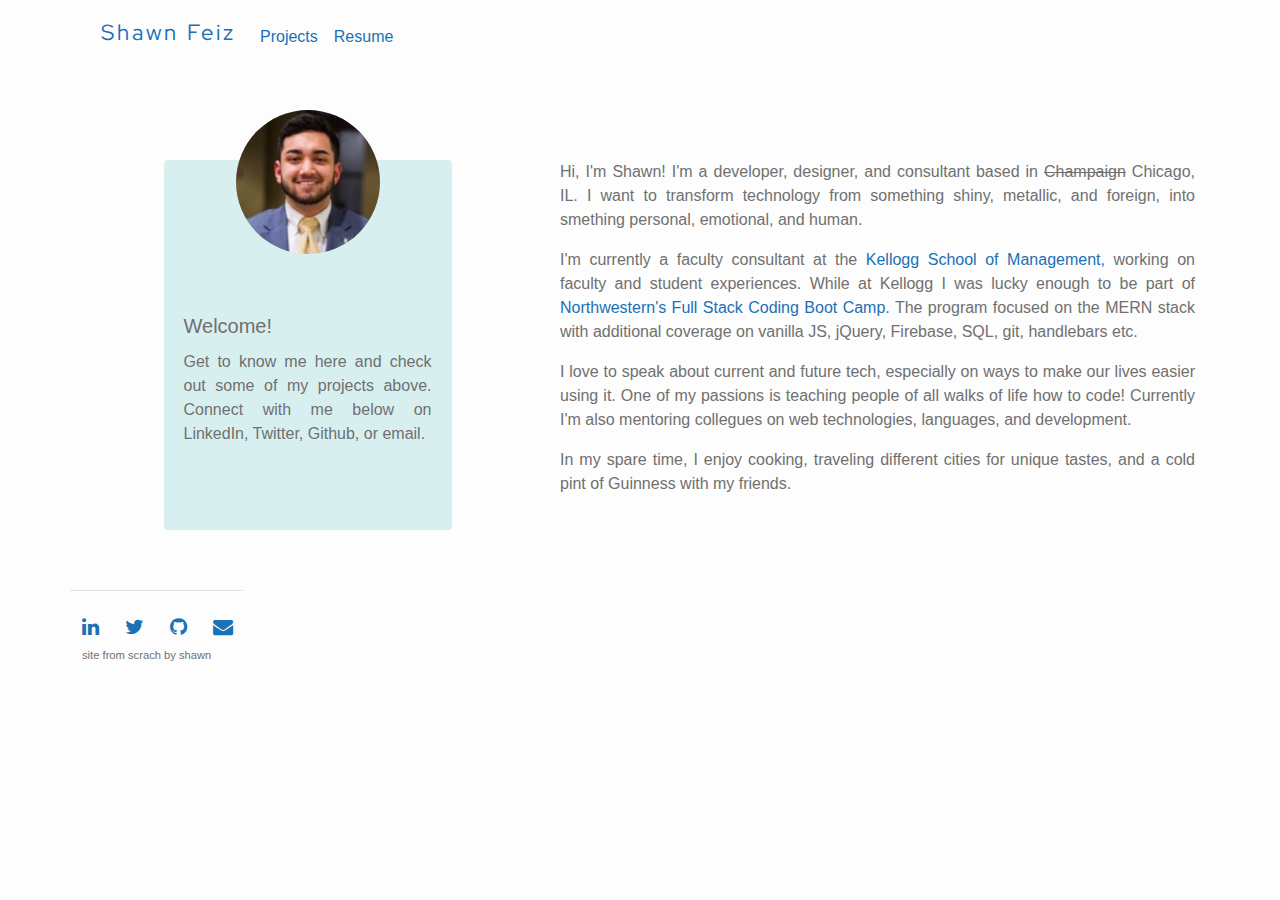
==== index.html @ 791d1217 "bio updates -- handlebars, git" ====
<!DOCTYPE html>
<html lang="en">
<head>
    <meta charset="UTF-8">
    <meta name="viewport" content="width=device-width, initial-scale=1, shrink-to-fit=no">
    <meta http-equiv="X-UA-Compatible" content="ie=edge">
    <link rel="stylesheet" href="https://stackpath.bootstrapcdn.com/bootstrap/4.3.1/css/bootstrap.min.css" integrity="sha384-ggOyR0iXCbMQv3Xipma34MD+dH/1fQ784/j6cY/iJTQUOhcWr7x9JvoRxT2MZw1T" crossorigin="anonymous">
    <link rel="stylesheet" href="https://cdnjs.cloudflare.com/ajax/libs/font-awesome/4.7.0/css/font-awesome.min.css">
    <link href="https://fonts.googleapis.com/css?family=Red+Hat+Display&display=swap" rel="stylesheet">
    <link rel="shortcut icon" href="/images/favicon.ico" type="image/x-icon">
    <link rel="icon" href="/images/favicon.ico" type="image/x-icon">
    <link rel="stylesheet" type="text/css" href="/style/style.css">
    <title>Shawn Feiz | Portfolio</title>
</head>
<body>

<div class="container">
    <!-- Nav bar -->
    <nav class="navbar navbar-expand-lg navbar-light" id="navCustom">
        <a class="navbar-brand" href="index.html">Shawn Feiz</a>

        <button class="navbar-toggler" type="button" data-toggle="collapse" data-target="#navbarNav" aria-controls="navbarNav" aria-expanded="false" aria-label="Toggle navigation">
            <span class="navbar-toggler-icon"></span>
        </button>

        <div class="collapse navbar-collapse" id="navbarNav">
            <ul class="navbar-nav navCustom">
                <li class="nav-item">
                    <a class="nav-link" href="projects.html">Projects</a>
                </li>
                <li class="nav-item">
                    <a class="nav-link" href="/resume/resume_feiz_shawn.pdf" target="_blank">Resume</a>
                </li>
            </ul>
        </div>
    </nav>

     <!-- Main content of the projects -->
    <section class="row mainContent firstRowCustom">
        <div class="col-md-5">
            <div class="card card-custom" style="width: 18rem;">
                <img src="/images/headshot.jpeg" id="headshot" class="card-img-top headshot" alt="shawn's headshot picture">
                <div class="card-body about-text">
                    <h5 class="card-title">Welcome!</h5>
                    <p class="card-text">Get to know me here and check out some of my projects above. Connect with me below on LinkedIn, Twitter, Github, or email.</p>
                    <br><br>
                </div>
            </div>        
        </div>

        <div class="col-md-7 about-text">
            <p>Hi, I'm Shawn! I'm a developer, designer, and consultant based in <span style="text-decoration: line-through">Champaign</span> Chicago, IL. I want to transform technology from something shiny, metallic, and foreign, into smething personal, emotional, and human.</p>
            <p>I'm currently a faculty consultant at the <a href="https://www.kellogg.northwestern.edu/" target="_blank">Kellogg School of Management,</a> working on faculty and student experiences. While at Kellogg I was lucky enough to be part of <a class="bioCustom" href="https://bootcamp.northwestern.edu/coding/" target="_blank">Northwestern's Full Stack Coding Boot Camp.</a> The program focused on the MERN stack with additional coverage on vanilla JS, jQuery, Firebase, SQL, git, handlebars etc. </p>
            <p>I love to speak about current and future tech, especially on ways to make our lives easier using it. One of my passions is teaching people of all walks of life how to code! Currently I'm also mentoring collegues on web technologies, languages, and development.  </p>
            <p>In my spare time, I enjoy cooking, traveling different cities for unique tastes, and a cold pint of Guinness with my friends.</p>
        </div>

    <!-- Break and horizontal linebefore the social icons -->
    <div class="row">
        <div class="col-lg-12">
            <br>
            <hr>
            <a href="https://www.linkedin.com/in/shawnfeiz/" target="_blank" class="fa fa-linkedin"></a>
            <a href="https://twitter.com/ShawnFez" target="_blank" class="fa fa-twitter"></a>
            <a href="https://github.com/ShawnFeiz" target="_blank" class="fa fa-github"></a>
            <a href="mailto:shawnfeiz@gmail.com" target="_top" class="fa fa-envelope"></a>
            <p class="builtFromScratch">site from scrach by shawn</p>
        </div>
    </div>
</section>
</div>





<script src="https://code.jquery.com/jquery-3.3.1.slim.min.js" integrity="sha384-q8i/X+965DzO0rT7abK41JStQIAqVgRVzpbzo5smXKp4YfRvH+8abtTE1Pi6jizo" crossorigin="anonymous"></script>
<script src="https://cdnjs.cloudflare.com/ajax/libs/popper.js/1.14.7/umd/popper.min.js" integrity="sha384-UO2eT0CpHqdSJQ6hJty5KVphtPhzWj9WO1clHTMGa3JDZwrnQq4sF86dIHNDz0W1" crossorigin="anonymous"></script>
<script src="https://stackpath.bootstrapcdn.com/bootstrap/4.3.1/js/bootstrap.min.js" integrity="sha384-JjSmVgyd0p3pXB1rRibZUAYoIIy6OrQ6VrjIEaFf/nJGzIxFDsf4x0xIM+B07jRM" crossorigin="anonymous"></script>
<script src="../script/app.js"></script>
</body>
</html>
---- style/style.css ----
body {
    background-color: #fdfdfd;
}

.firstRowCustom {
    padding-top: 8.5%;
}

.secondRowCustom {
    padding-top: 3%;
}
.mainContent {
     -webkit-animation: fadein 2s; /* Safari, Chrome and Opera > 12.1 */
     -moz-animation: fadein 2s; /* Firefox < 16 */
      -ms-animation: fadein 2s; /* Internet Explorer */
       -o-animation: fadein 2s; /* Opera < 12.1 */
          animation: fadein 2s;
}

#navCustom a {
    color: rgb(27,112,182);
}

.navbar-brand {
    padding-bottom: 4px;
    font-size: 1.4em;
    font-family: 'Red Hat Display', sans-serif;
    letter-spacing: 3px;
}

.about-text {
    color: #707070;
    text-align: justify;
}

.builtFromScratch {
    color: #707070;
    font-size: 0.7em;
    margin-left: 12px;
    margin-bottom: 20px;
}

.navCustom {
    padding-top: 1%;
}

.projectImageCustom {
    width: 100%;
    height: 275px;
    object-fit: cover;
}

.card-custom {
    background-color: #d8eff0;
    margin: auto;
    margin-bottom: 20px;    
}

.card {
    border: none;
}

a {
    color: rgb(27,112,182);
    text-decoration: none;
}


.headshot {
    border-radius: 50%;
    width: 50%;
    position: relative;
    left: 25%;
    bottom: 50px;
}

/* rick astley picutre after konami code */
#rick {
    border-radius: 50%;
    width: 50%;
    position: relative;
    left: 25%;
    bottom: 50px;
    height: 130px;
}

/* social icons */
.fa {
    padding: 10px;
    font-size: 20px;
    width: 40px;
    text-align: center;
    text-decoration: none;
    border-radius: 50%;
    color: #1b70b6;
  }
  
  .fa:hover {
    opacity: 0.7;
  }

 .card-body {
     padding-top: 10px;
 }

 .bioCustom {
     text-decoration: none;
 }


/* ========================================= 
 Keyframes for fading in mainContent 
========================================= */

 @keyframes fadein {
    from { opacity: 0; }
    to   { opacity: 1; }
}

/* Firefox < 16 */
@-moz-keyframes fadein {
    from { opacity: 0; }
    to   { opacity: 1; }
}

/* Safari, Chrome and Opera > 12.1 */
@-webkit-keyframes fadein {
    from { opacity: 0; }
    to   { opacity: 1; }
}

/* Internet Explorer */
@-ms-keyframes fadein {
    from { opacity: 0; }
    to   { opacity: 1; }
}

/* Opera < 12.1 */
@-o-keyframes fadein {
    from { opacity: 0; }
    to   { opacity: 1; }
}
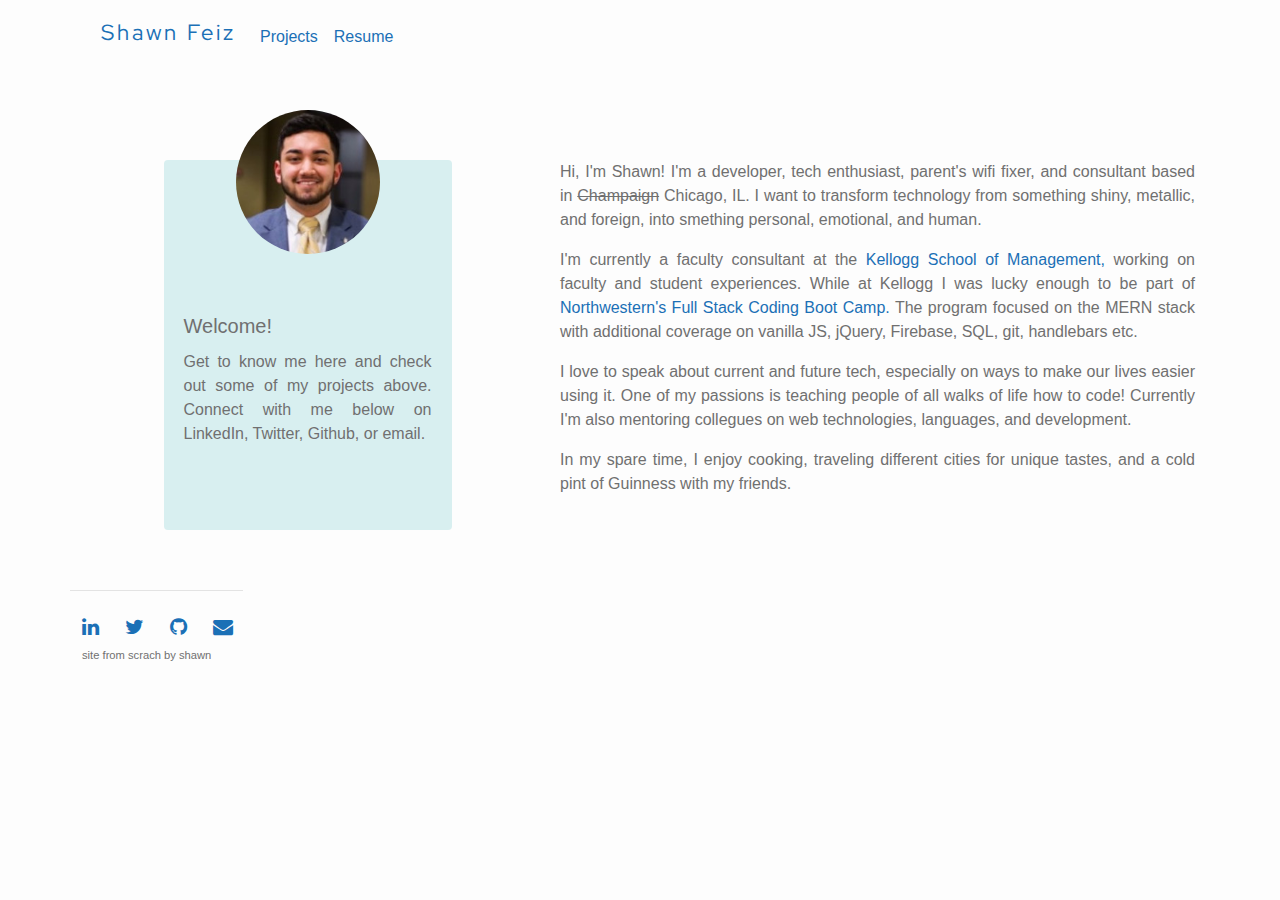
==== commit b06af638: "bio update" ====
--- a/index.html
+++ b/index.html
@@ -49,7 +49,7 @@
         </div>
 
         <div class="col-md-7 about-text">
-            <p>Hi, I'm Shawn! I'm a developer, designer, and consultant based in <span style="text-decoration: line-through">Champaign</span> Chicago, IL. I want to transform technology from something shiny, metallic, and foreign, into smething personal, emotional, and human.</p>
+            <p>Hi, I'm Shawn! I'm a developer, tech enthusiast, parent's wifi fixer, and consultant based in <span style="text-decoration: line-through">Champaign</span> Chicago, IL. I want to transform technology from something shiny, metallic, and foreign, into smething personal, emotional, and human.</p>
             <p>I'm currently a faculty consultant at the <a href="https://www.kellogg.northwestern.edu/" target="_blank">Kellogg School of Management,</a> working on faculty and student experiences. While at Kellogg I was lucky enough to be part of <a class="bioCustom" href="https://bootcamp.northwestern.edu/coding/" target="_blank">Northwestern's Full Stack Coding Boot Camp.</a> The program focused on the MERN stack with additional coverage on vanilla JS, jQuery, Firebase, SQL, git, handlebars etc. </p>
             <p>I love to speak about current and future tech, especially on ways to make our lives easier using it. One of my passions is teaching people of all walks of life how to code! Currently I'm also mentoring collegues on web technologies, languages, and development.  </p>
             <p>In my spare time, I enjoy cooking, traveling different cities for unique tastes, and a cold pint of Guinness with my friends.</p>
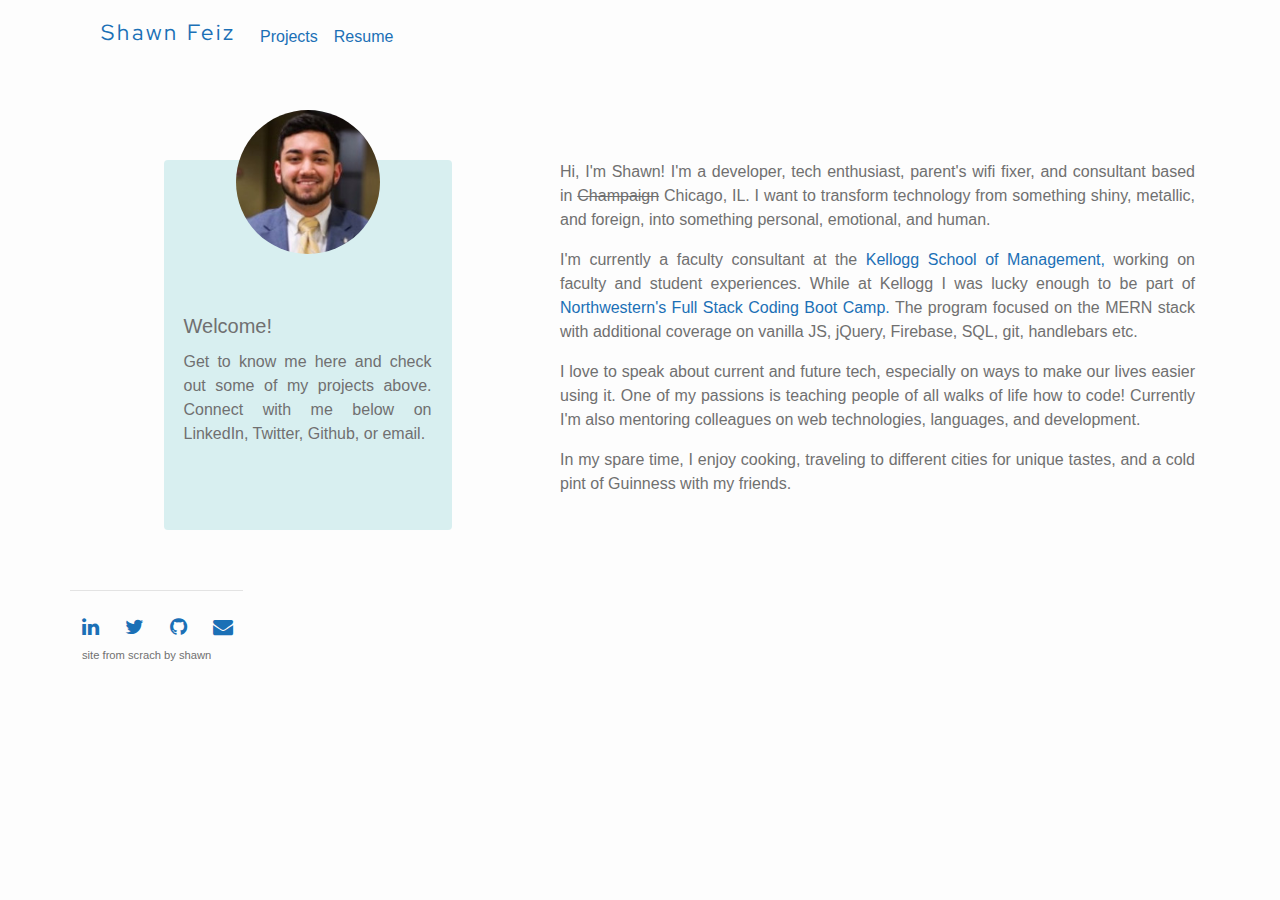
==== commit 92d7d881: "bio typo fix" ====
--- a/index.html
+++ b/index.html
@@ -49,10 +49,10 @@
         </div>
 
         <div class="col-md-7 about-text">
-            <p>Hi, I'm Shawn! I'm a developer, tech enthusiast, parent's wifi fixer, and consultant based in <span style="text-decoration: line-through">Champaign</span> Chicago, IL. I want to transform technology from something shiny, metallic, and foreign, into smething personal, emotional, and human.</p>
+            <p>Hi, I'm Shawn! I'm a developer, tech enthusiast, parent's wifi fixer, and consultant based in <span style="text-decoration: line-through">Champaign</span> Chicago, IL. I want to transform technology from something shiny, metallic, and foreign, into something personal, emotional, and human.</p>
             <p>I'm currently a faculty consultant at the <a href="https://www.kellogg.northwestern.edu/" target="_blank">Kellogg School of Management,</a> working on faculty and student experiences. While at Kellogg I was lucky enough to be part of <a class="bioCustom" href="https://bootcamp.northwestern.edu/coding/" target="_blank">Northwestern's Full Stack Coding Boot Camp.</a> The program focused on the MERN stack with additional coverage on vanilla JS, jQuery, Firebase, SQL, git, handlebars etc. </p>
-            <p>I love to speak about current and future tech, especially on ways to make our lives easier using it. One of my passions is teaching people of all walks of life how to code! Currently I'm also mentoring collegues on web technologies, languages, and development.  </p>
-            <p>In my spare time, I enjoy cooking, traveling different cities for unique tastes, and a cold pint of Guinness with my friends.</p>
+            <p>I love to speak about current and future tech, especially on ways to make our lives easier using it. One of my passions is teaching people of all walks of life how to code! Currently I'm also mentoring colleagues on web technologies, languages, and development.  </p>
+            <p>In my spare time, I enjoy cooking, traveling to different cities for unique tastes, and a cold pint of Guinness with my friends.</p>
         </div>
 
     <!-- Break and horizontal linebefore the social icons -->
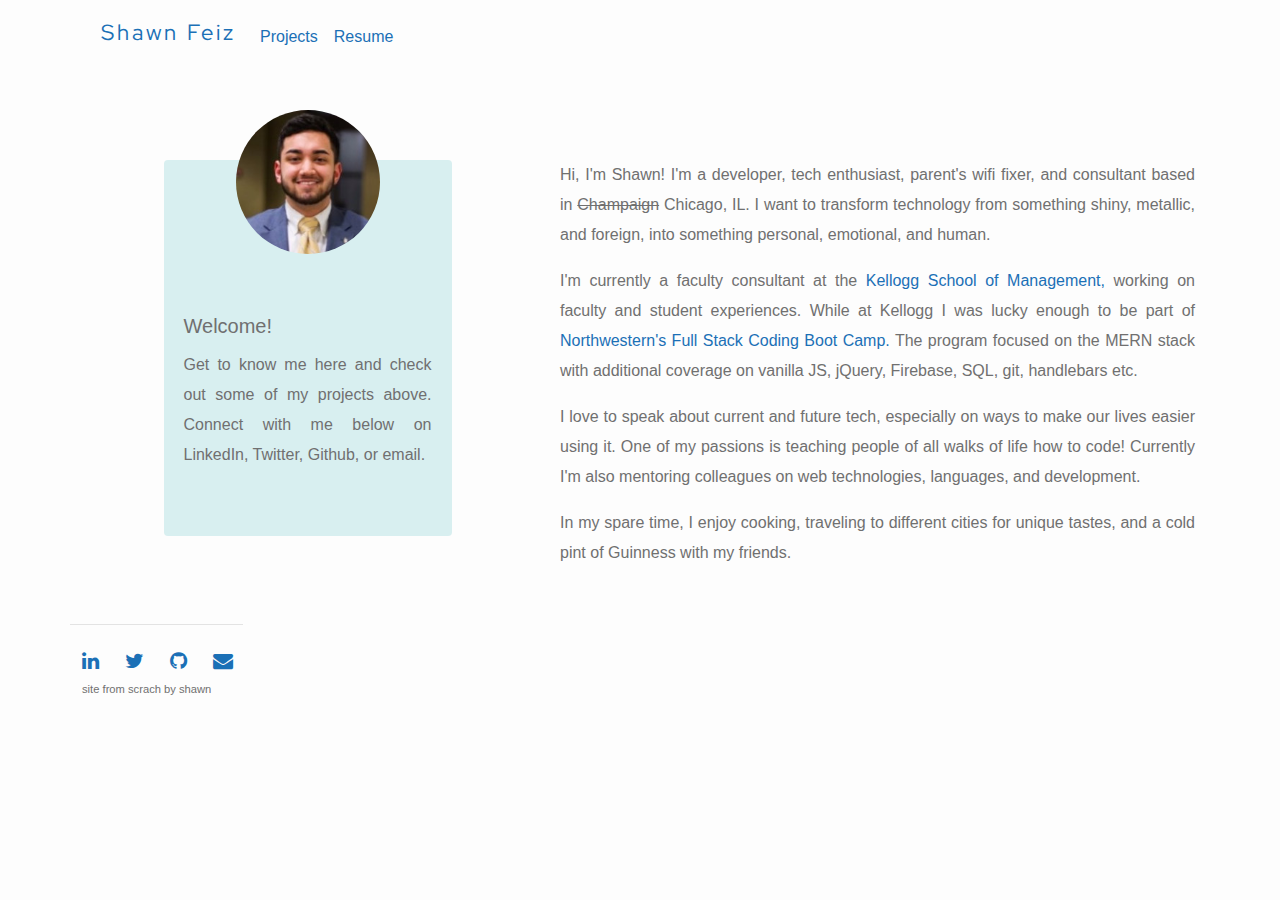
==== commit 74a823ea: "analytics" ====
--- a/index.html
+++ b/index.html
@@ -11,6 +11,15 @@
     <link rel="icon" href="/images/favicon.ico" type="image/x-icon">
     <link rel="stylesheet" type="text/css" href="/style/style.css">
     <title>Shawn Feiz | Portfolio</title>
+    <!-- Global site tag (gtag.js) - Google Analytics -->
+    <script async src="https://www.googletagmanager.com/gtag/js?id=UA-107519743-1"></script>
+    <script>
+    window.dataLayer = window.dataLayer || [];
+    function gtag(){dataLayer.push(arguments);}
+    gtag('js', new Date());
+
+    gtag('config', 'UA-107519743-1');
+    </script>
 </head>
 <body>
 
@@ -43,7 +52,7 @@
                 <div class="card-body about-text">
                     <h5 class="card-title">Welcome!</h5>
                     <p class="card-text">Get to know me here and check out some of my projects above. Connect with me below on LinkedIn, Twitter, Github, or email.</p>
-                    <br><br>
+                    <br>
                 </div>
             </div>        
         </div>
--- a/style/style.css
+++ b/style/style.css
@@ -31,6 +31,7 @@
 .about-text {
     color: #707070;
     text-align: justify;
+    line-height: 30px
 }
 
 .builtFromScratch {
@@ -55,6 +56,7 @@
     margin: auto;
     margin-bottom: 20px;    
 }
+
 
 .card {
     border: none;
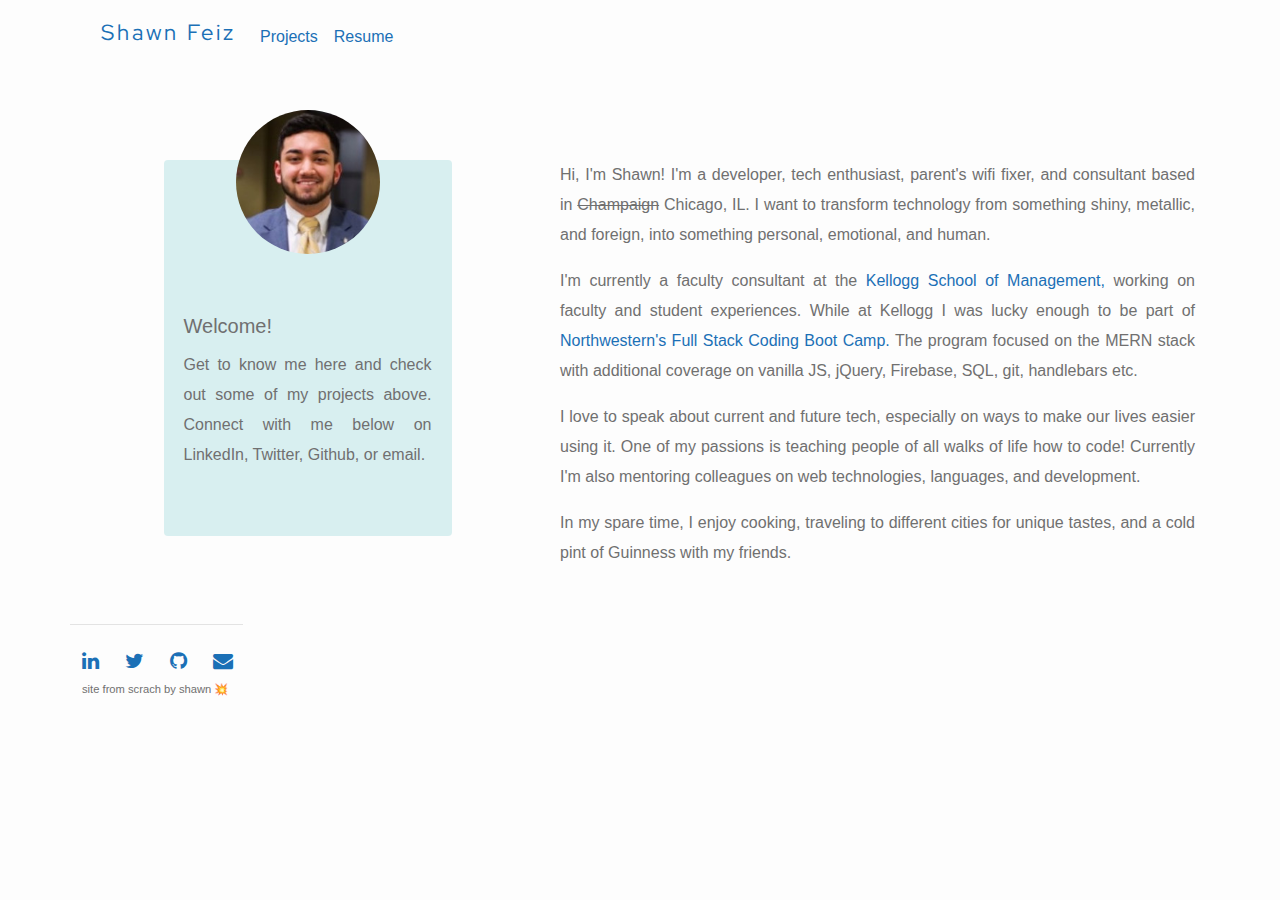
==== commit f95a6490: "fun emoji" ====
--- a/index.html
+++ b/index.html
@@ -12,13 +12,13 @@
     <link rel="stylesheet" type="text/css" href="/style/style.css">
     <title>Shawn Feiz | Portfolio</title>
     <!-- Global site tag (gtag.js) - Google Analytics -->
-    <script async src="https://www.googletagmanager.com/gtag/js?id=UA-107519743-1"></script>
+    <script async src="https://www.googletagmanager.com/gtag/js?id=UA-107519743-2"></script>
     <script>
     window.dataLayer = window.dataLayer || [];
     function gtag(){dataLayer.push(arguments);}
     gtag('js', new Date());
 
-    gtag('config', 'UA-107519743-1');
+    gtag('config', 'UA-107519743-2');
     </script>
 </head>
 <body>
@@ -38,7 +38,7 @@
                     <a class="nav-link" href="projects.html">Projects</a>
                 </li>
                 <li class="nav-item">
-                    <a class="nav-link" href="/resume/resume_feiz_shawn.pdf" target="_blank">Resume</a>
+                    <a class="nav-link" href="/resume/Feiz_Shawn_Resume.pdf" target="_blank">Resume</a>
                 </li>
             </ul>
         </div>
@@ -73,7 +73,7 @@
             <a href="https://twitter.com/ShawnFez" target="_blank" class="fa fa-twitter"></a>
             <a href="https://github.com/ShawnFeiz" target="_blank" class="fa fa-github"></a>
             <a href="mailto:shawnfeiz@gmail.com" target="_top" class="fa fa-envelope"></a>
-            <p class="builtFromScratch">site from scrach by shawn</p>
+            <p class="builtFromScratch">site from scrach by shawn &#128165;</p>
         </div>
     </div>
 </section>
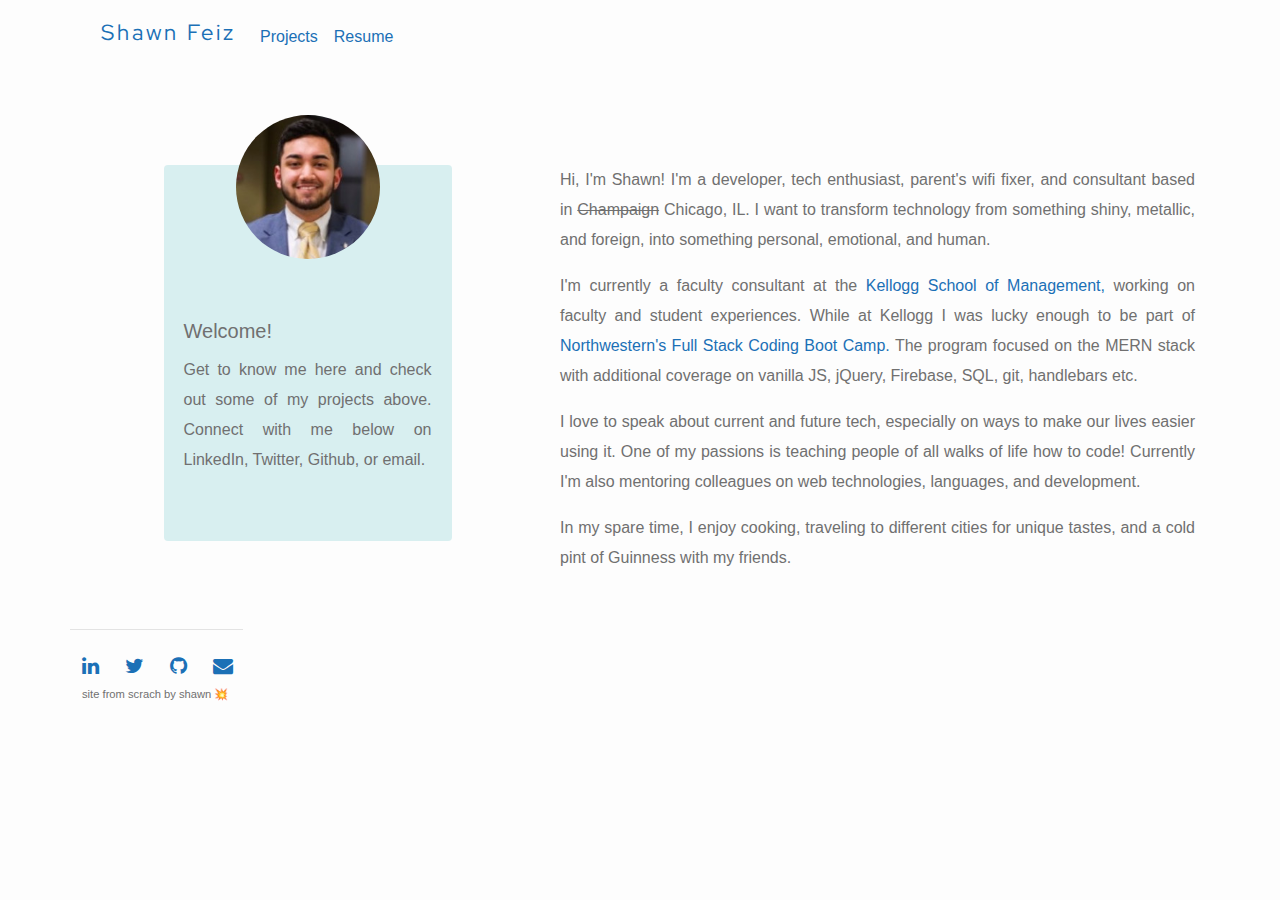
==== commit 7a7e0bec: "padding fix. updated project pictures. resume" ====
--- a/index.html
+++ b/index.html
@@ -45,7 +45,7 @@
     </nav>
 
      <!-- Main content of the projects -->
-    <section class="row mainContent firstRowCustom">
+    <section class="row mainContent firstRowIndex">
         <div class="col-md-5">
             <div class="card card-custom" style="width: 18rem;">
                 <img src="/images/headshot.jpeg" id="headshot" class="card-img-top headshot" alt="shawn's headshot picture">
--- a/style/style.css
+++ b/style/style.css
@@ -2,8 +2,8 @@
     background-color: #fdfdfd;
 }
 
-.firstRowCustom {
-    padding-top: 8.5%;
+.firstRowIndex {
+    padding-top: 9%;
 }
 
 .secondRowCustom {
